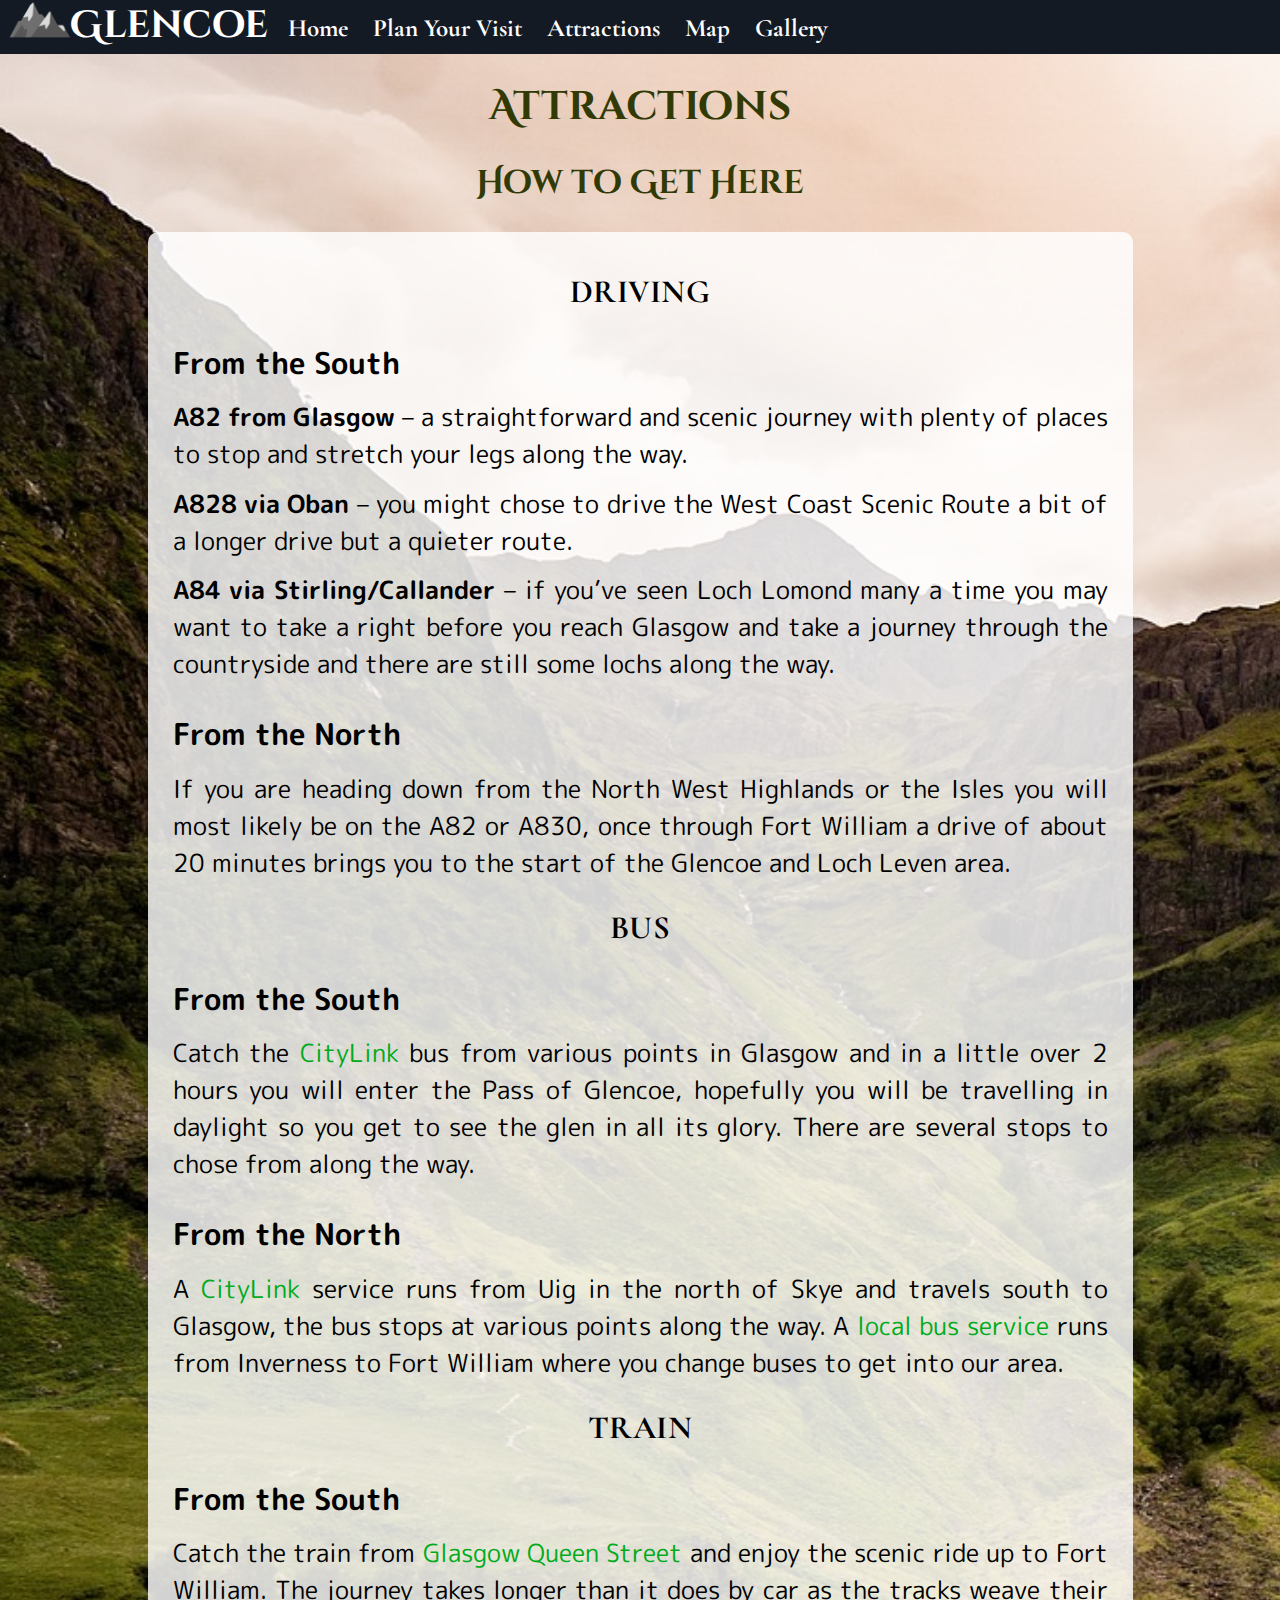
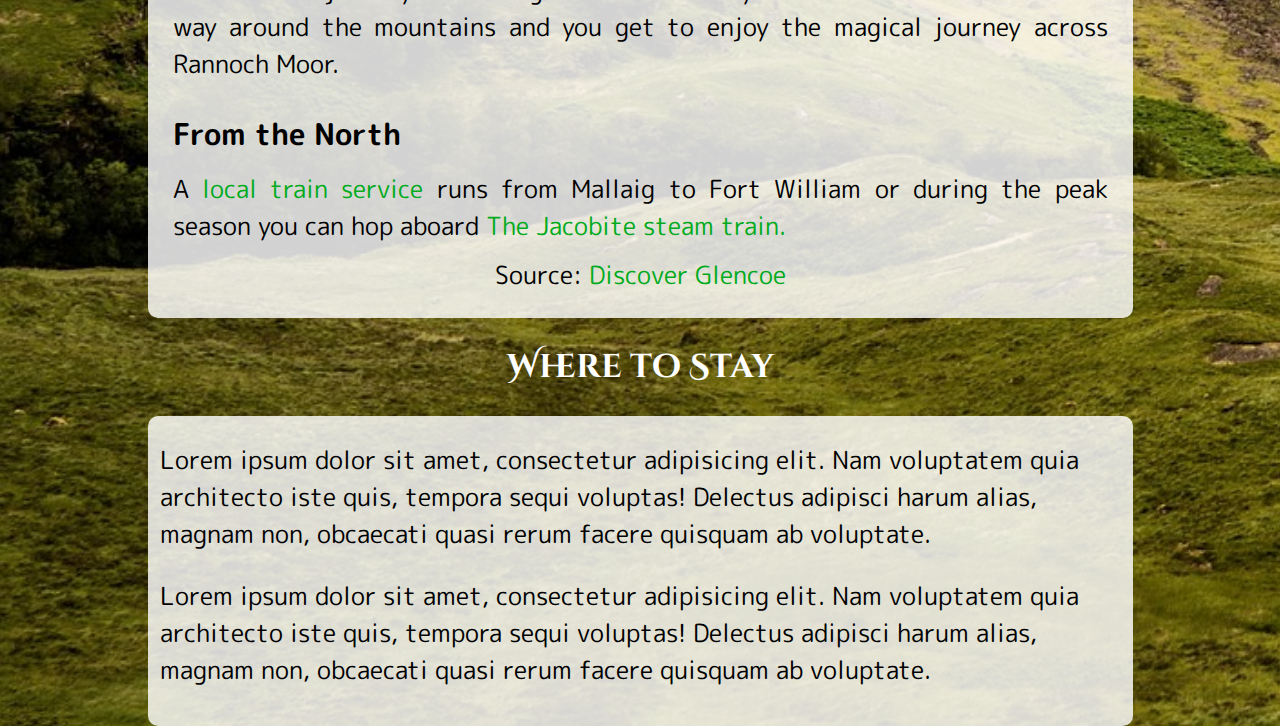
==== attractions.html @ bff454b1 "added pages" ====
<!DOCTYPE html>

<html lang="en">

<head>
    <title>Plan Your Visit</title>
    <link rel="stylesheet" href="styles.css">

    <link rel="preconnect" href="https://fonts.googleapis.com">
    <link rel="preconnect" href="https://fonts.gstatic.com" crossorigin>
    <link href="https://fonts.googleapis.com/css2?family=Cormorant+Garamond&display=swap" rel="stylesheet">

    <link rel="preconnect" href="https://fonts.googleapis.com">
    <link rel="preconnect" href="https://fonts.gstatic.com" crossorigin>
    <link href="https://fonts.googleapis.com/css2?family=Cinzel+Decorative" rel="stylesheet">

    <link rel="preconnect" href="https://fonts.googleapis.com">
    <link rel="preconnect" href="https://fonts.gstatic.com" crossorigin>
    <link href="https://fonts.googleapis.com/css2?family=M+PLUS+Rounded+1c:wght@300" rel="stylesheet">

</head>


<body class="plan-visit-body">
    <!-- Navbar -->
    <ul class="navbar">
        <a href="index.html"><img src="mountain-logo.png" id="logo-img" /></a>
        <li class="navItem"><a href="index.html" id="logo" class="navLink">Glencoe</a></li>
        <li class="navItem"><a href="index.html" class="navLink">Home</a></li>
        <li class="navItem"><a href="planyourvisit.html" class="navLink">Plan Your Visit</a></li>
        <li class="navItem"><a href="attractions.html" class="navLink">Attractions</a></li>
        <li class="navItem"><a href="map.html" class="navLink">Map</a></li>
        <li class="navItem"><a href="gallery.html" class="navLink">Gallery</a></li>
    </ul>

    <h1 class="plan-visit-title">Attractions</h1>

    <h2 class="plan-visit-subheading">How to Get Here</h2>

    <div class="plan-visit-content">
        <h2 id="directions">DRIVING</h2>
        <h3 id="directions-subtitle">From the South</h3>
        <p class="plan-visit-text"><span class="bold">A82 from Glasgow</span> – a straightforward and scenic journey
            with plenty of places to stop and stretch your legs along the way.</p>
        <p class="plan-visit-text"><span class="bold">A828 via Oban</span> – you might chose to drive the West Coast
            Scenic Route a bit of a longer drive but a quieter route.</p>
        <p class="plan-visit-text"><span class="bold">A84 via Stirling/Callander</span> – if you’ve seen Loch Lomond
            many a time you may want to take a right before you reach Glasgow and take a journey through the countryside
            and there are still some lochs along the way.</p>
        <h3 id="directions-subtitle">From the North</h3>
        <p class="plan-visit-text">If you are heading down from the North West Highlands or the Isles you will most
            likely be on the A82 or A830, once through Fort William a drive of about 20 minutes brings you to the start
            of the Glencoe and Loch Leven area.

        <h2 id="directions">BUS</h2>
        <h3 id="directions-subtitle">From the South</h3>
        <p class="plan-visit-text">Catch the <a href="https://www.citylink.co.uk/" id="pv-link"
                target="_blank">CityLink</a> bus from
            various points in Glasgow and in a little over 2 hours you will enter the Pass of Glencoe, hopefully you
            will be travelling in daylight so you get to see the glen in all its glory. There are several stops to chose
            from along the way.</p>
        <h3 id="directions-subtitle">From the North</h3>
        <p class="plan-visit-text">A <a href="https://www.citylink.co.uk/" id="pv-link" target="_blank">CityLink</a>
            service runs from
            Uig in the north of Skye and travels south to Glasgow, the bus stops at various points along the way. A
            <a href="https://www.stagecoachbus.com/about/north-scotland" id="pv-link" target="_blank">local bus
                service</a> runs from
            Inverness to Fort William where you change buses to get into our area.
        </p>

        <h2 id="directions">TRAIN</h2>
        <h3 id="directions-subtitle">From the South</h3>
        <p class="plan-visit-text">Catch the
            train from <a href="https://www.scotrail.co.uk/" id="pv-link" target="_blank">Glasgow Queen Street</a> and
            enjoy the scenic
            ride up to Fort William. The journey takes longer than
            it does by car as the tracks weave their way around the mountains and you get to enjoy the magical journey
            across Rannoch Moor.</p>
        <h3 id="directions-subtitle">From the North</h3>
        <p class="plan-visit-text">A <a href="https://www.nationalrail.co.uk/" id="pv-link" target="_blank">local train
                service</a> runs from Mallaig to Fort William or during the peak season you can hop aboard <a
                href="https://westcoastrailways.co.uk/jacobite/steam-train-trip" id="pv-link" target="_blank">The
                Jacobite steam train.</a></p>
        <p class="plan-visit-text" id="credit-info">Source: <a
                href="https://discoverglencoe.scot/more/glencoe-guide/getting-here/" id="pv-link"
                target="_blank">Discover Glencoe</a></p>

    </div>

    <h2 class="plan-visit-subheading" id="white-subheading">Where to Stay</h2>

    <div class="plan-visit-content">
        <p class="plan-visit-text"></p>Lorem ipsum dolor sit amet, consectetur adipisicing elit. Nam voluptatem quia
        architecto iste quis, tempora sequi voluptas! Delectus adipisci harum alias, magnam non, obcaecati quasi rerum
        facere quisquam ab voluptate.</p>
        <p class="plan-visit-text"></p>Lorem ipsum dolor sit amet, consectetur adipisicing elit. Nam voluptatem quia
        architecto iste quis, tempora sequi voluptas! Delectus adipisci harum alias, magnam non, obcaecati quasi rerum
        facere quisquam ab voluptate.</p>
    </div>



</body>

</html>
---- styles.css ----
* {
    font-size: 25px;
    font-family: 'Cormorant Garamond', serif;
}

body {
    margin: 0;
    background-color: #2B3348;
    color: white;
}

.main-body {
    overflow: hidden;
}

.navbar {
    list-style-type: none;
    margin: 0;
    padding: 0;
    background-color: #131A24;
    overflow: hidden;
}

img {
    width: 60px;
    height: 60px;
    float: left;
    padding-left: 10px;
    margin-top: -10px;
}

.navItem {
    display: inline;
    float: left;
    text-align: center;
    margin-bottom: -10px;
}

.navLink {
    display: block;
    /* padding-right: 2rem; */
    /* padding-left: 2rem; */
    padding-bottom: 0;
    color: white;
    text-decoration: none;
    padding: 0.5rem;
    margin: 0;
    font-weight: bold;
}

.navItem:hover {
    background-color: #374665;
    color: white;
}

#background-vid {
    position: absolute;
    top:0;
    left:0;
}

video {
    object-fit: cover;
    position: absolute;
    top: 0;
    left: 0;
    height: 100%;
    width: 100%;
    z-index: -1;
}

.tagline-container {
    display: flex;
    justify-content: center;
    align-items: center;
    min-height: 100%;
    min-width: 100%;
    position: absolute;
}

#tagline {
    font-size: 3rem;
    font-family: 'Cinzel Decorative', serif;
    text-decoration: none;
    text-align: center;
    /* padding-top: 5%; */
    padding-bottom: 0;
}

#logo {
    font-family: 'Cinzel Decorative', serif;
    font-size: 1.5rem;
    padding-left:0;
    padding-top: 3.5px;
    color: white;
    text-decoration: none;
    padding-top: 0;
    padding-right: 7px;
}

#logo:hover {
    text-decoration: none;
    background-color: #131A24;
}

.plan-visit-body {
    background-image: url("glencoeImage2.jpg");
    background-repeat: no-repeat;
    background-size: cover;
    /* height: 100vh;  */
    width: 100vw;
    min-width: 100%;
    min-height: 100%;
    z-index: 1;
    overflow-x: hidden;
}

.plan-visit-title {
    font-family: 'Cinzel Decorative', serif;
    text-align: center;
    font-size: 1.6rem;
    color: #313a05;
}

.plan-visit-subheading {
    font-family: 'Cinzel Decorative', serif;
    text-align: center;
    font-size: 1.3rem;
    color: #313a05;
}

.plan-visit-content {
    font-family: 'M PLUS Rounded 1c', 'Calibri', 'Trebuchet MS', sans-serif;
    width: 80%;
    background-color: #ffffffd2;
    color: black;
    margin-left: auto;
    margin-right: auto;
    padding: 0.5rem;
    max-width: 75%;
    border-radius: 10px;
}

#white-subheading {
    color: white;

}

.plan-visit-text {
    font-family: 'M PLUS Rounded 1c', 'Calibri', 'Trebuchet MS', sans-serif;
    padding: 0;
    margin: 0.5rem;
    text-align: justify;
}

#directions {
    font-family: 'Cormorant Garamond', serif;
    letter-spacing:0.5px;
    font-weight: bold;
    text-align: center;
    font-size:1.3rem;
}

#directions-subtitle {
    font-family: 'M PLUS Rounded 1c', 'Calibri', 'Trebuchet MS', sans-serif;
    margin-bottom: 0;
    font-size:1.2rem;
    margin-left: 0.5rem;
}

.bold {
    font-family: 'M PLUS Rounded 1c', 'Calibri', 'Trebuchet MS', sans-serif;
    font-weight: bold;
}

#pv-link {
    font-family: 'M PLUS Rounded 1c', 'Calibri', 'Trebuchet MS', sans-serif;
    color: #00ab1c;
    text-decoration: none;
}

#pv-link:hover {
    font-family: 'M PLUS Rounded 1c', 'Calibri', 'Trebuchet MS', sans-serif;
    color:yellow;
}

#credit-info {
    text-align: center;
}

.map {
    display:block;
    margin: auto auto;
    min-width: 50%;
    min-height: 50%;
    max-width: 85%;
    max-height: 85%;
    border-radius: 15px;
}

.map-title {
    text-align: center;
    font-family: 'Cinzel Decorative', serif;
    font-size: 1.6rem;
    color: white;
}

.map-container {
    text-align: center;
    height: 100vh;
    width: 100vw;
    height: 100%;
    width: 100%;
}
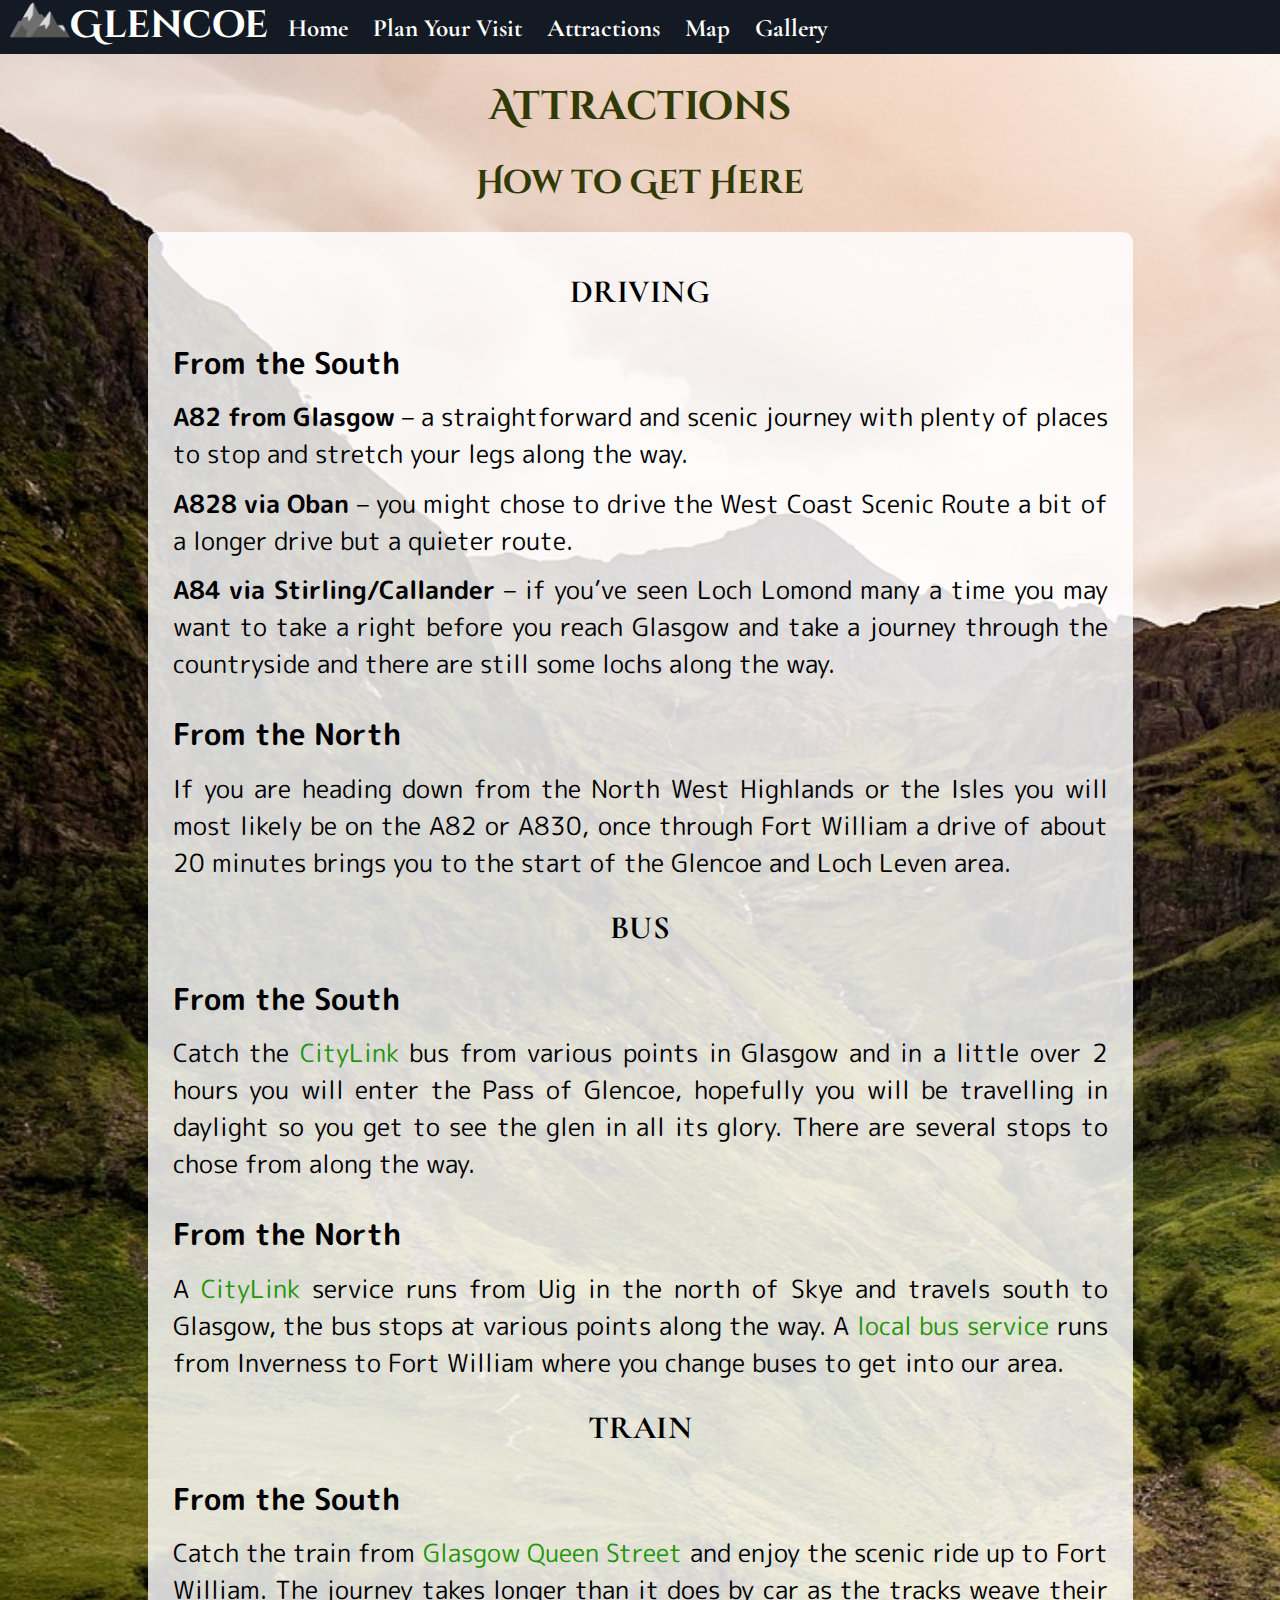
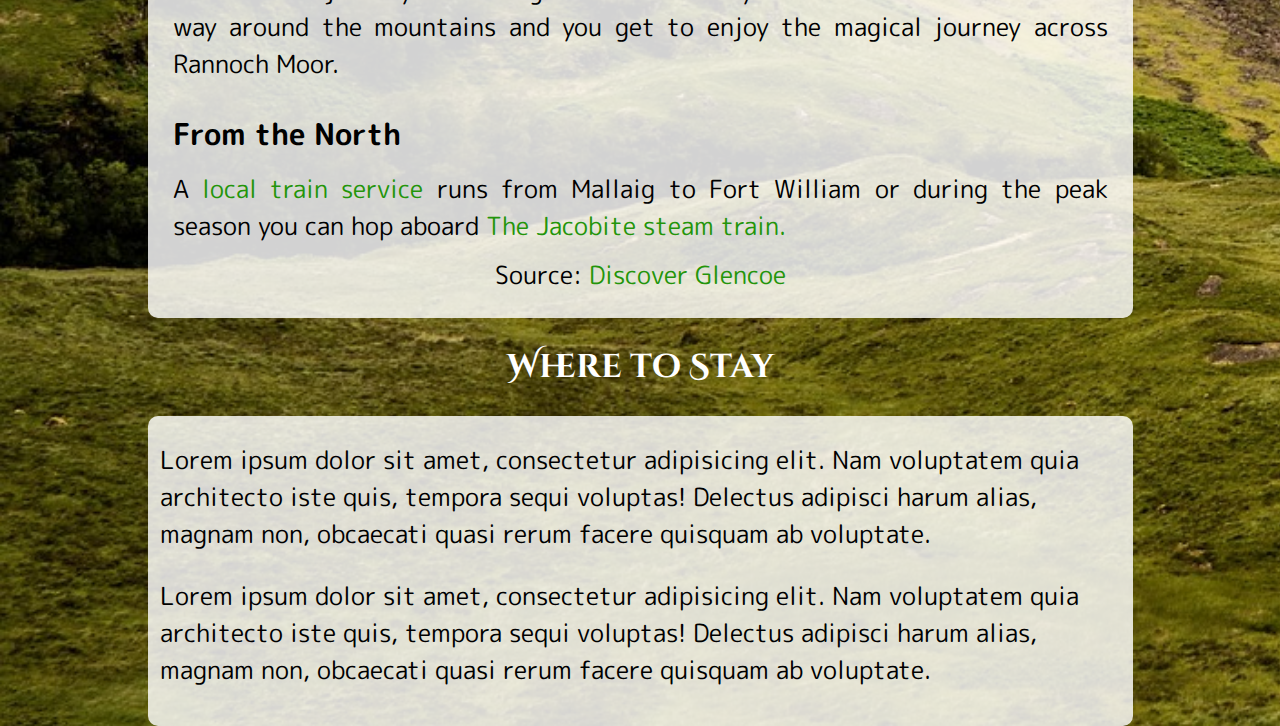
==== commit abd37a00: "map changes" ====
--- a/attractions.html
+++ b/attractions.html
@@ -3,7 +3,7 @@
 <html lang="en">
 
 <head>
-    <title>Plan Your Visit</title>
+    <title>Attractions</title>
     <link rel="stylesheet" href="styles.css">
 
     <link rel="preconnect" href="https://fonts.googleapis.com">
--- a/styles.css
+++ b/styles.css
@@ -175,13 +175,14 @@
 
 #pv-link {
     font-family: 'M PLUS Rounded 1c', 'Calibri', 'Trebuchet MS', sans-serif;
-    color: #00ab1c;
+    color: #23950a;
     text-decoration: none;
 }
 
 #pv-link:hover {
     font-family: 'M PLUS Rounded 1c', 'Calibri', 'Trebuchet MS', sans-serif;
-    color:yellow;
+    color:rgb(27, 98, 32);
+    font-style: italic;
 }
 
 #credit-info {
@@ -211,4 +212,44 @@
     width: 100vw;
     height: 100%;
     width: 100%;
+}
+
+.map-page-body {
+    background-image: linear-gradient(
+        to right,
+        #142135,
+        #2c3d40,
+        #596459,
+        #747f74,
+        #818273,
+        #747f74,
+        #596459,
+        #2c3d40,
+        #142135
+        );
+}
+
+.map-content {
+    max-width: 90%;
+    margin: auto auto;
+    padding: 1%;
+    border-radius: 10px;
+    background-color: rgba(255, 255, 255, 0.622);
+    
+}
+
+.map-text {
+    text-align: justify;
+}
+
+.map-list {
+    list-style: none;
+    text-align: justify;
+    padding: 2%;
+}
+
+.map-list-item {
+    font-family: 'Cinzel Decorative', serif;
+    font-size: 1.2rem;
+    padding-right: 0;
 }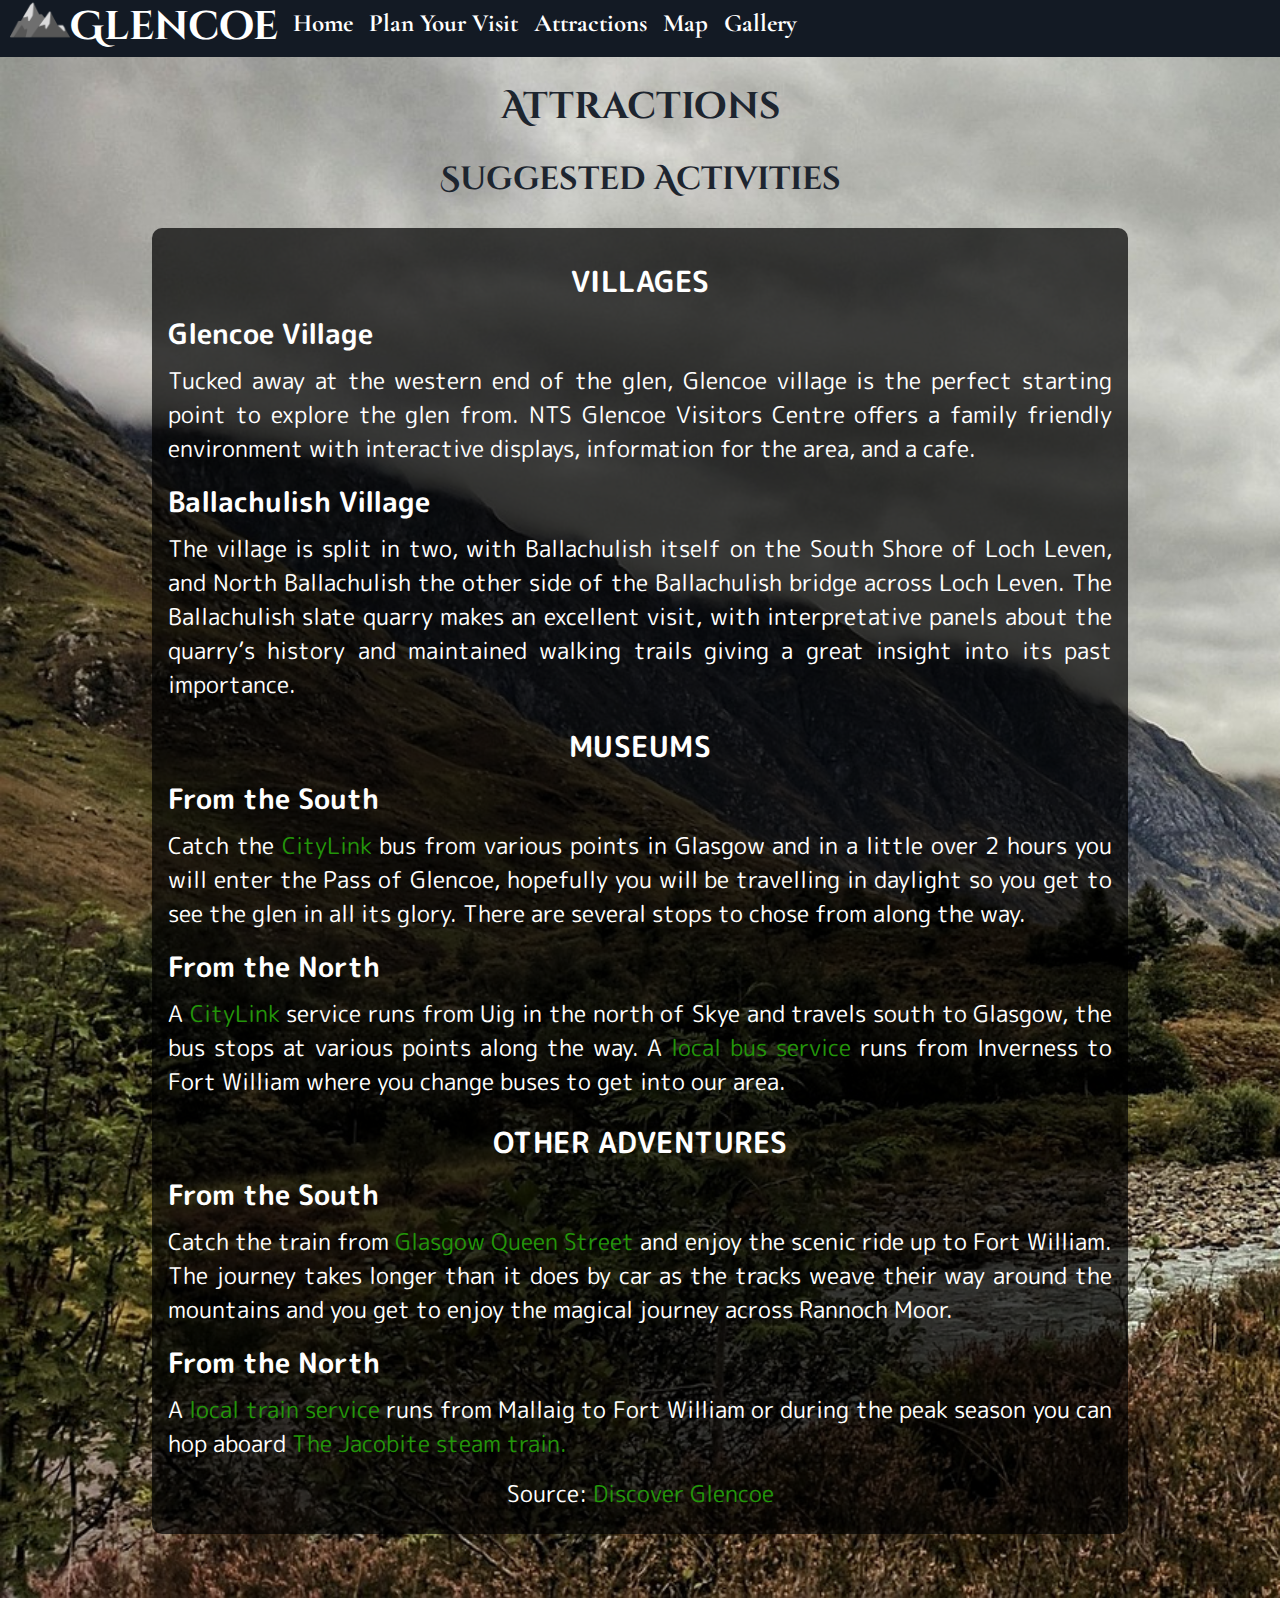
==== commit ca7f62ae: "attractions" ====
--- a/attractions.html
+++ b/attractions.html
@@ -21,10 +21,10 @@
 </head>
 
 
-<body class="plan-visit-body">
+<body class="attractions-body">
     <!-- Navbar -->
     <ul class="navbar">
-        <a href="index.html"><img src="mountain-logo.png" id="logo-img" /></a>
+        <a href="index.html"><img src="./assets/mountain-logo.png" id="logo-img" /></a>
         <li class="navItem"><a href="index.html" id="logo" class="navLink">Glencoe</a></li>
         <li class="navItem"><a href="index.html" class="navLink">Home</a></li>
         <li class="navItem"><a href="planyourvisit.html" class="navLink">Plan Your Visit</a></li>
@@ -35,24 +35,16 @@
 
     <h1 class="plan-visit-title">Attractions</h1>
 
-    <h2 class="plan-visit-subheading">How to Get Here</h2>
+    <h2 class="plan-visit-subheading">Suggested Activities</h2>
 
-    <div class="plan-visit-content">
-        <h2 id="directions">DRIVING</h2>
-        <h3 id="directions-subtitle">From the South</h3>
-        <p class="plan-visit-text"><span class="bold">A82 from Glasgow</span> – a straightforward and scenic journey
-            with plenty of places to stop and stretch your legs along the way.</p>
-        <p class="plan-visit-text"><span class="bold">A828 via Oban</span> – you might chose to drive the West Coast
-            Scenic Route a bit of a longer drive but a quieter route.</p>
-        <p class="plan-visit-text"><span class="bold">A84 via Stirling/Callander</span> – if you’ve seen Loch Lomond
-            many a time you may want to take a right before you reach Glasgow and take a journey through the countryside
-            and there are still some lochs along the way.</p>
-        <h3 id="directions-subtitle">From the North</h3>
-        <p class="plan-visit-text">If you are heading down from the North West Highlands or the Isles you will most
-            likely be on the A82 or A830, once through Fort William a drive of about 20 minutes brings you to the start
-            of the Glencoe and Loch Leven area.
+    <div class="attractions-content">
+        <h2 id="directions">VILLAGES</h2>
+        <h3 id="directions-subtitle">Glencoe Village</h3>
+        <p class="plan-visit-text">Tucked away at the western end of the glen, Glencoe village is the perfect starting point to explore the glen from. NTS Glencoe Visitors Centre offers a family friendly environment with interactive displays, information for the area, and a cafe.</p>
+        <h3 id="directions-subtitle">Ballachulish Village</h3>
+        <p class="plan-visit-text">The village is split in two, with Ballachulish itself on the South Shore of Loch Leven, and North Ballachulish the other side of the Ballachulish bridge across Loch Leven. The Ballachulish slate quarry makes an excellent visit, with interpretative panels about the quarry’s history and maintained walking trails giving a great insight into its past importance.</p>
 
-        <h2 id="directions">BUS</h2>
+        <h2 id="directions">MUSEUMS</h2>
         <h3 id="directions-subtitle">From the South</h3>
         <p class="plan-visit-text">Catch the <a href="https://www.citylink.co.uk/" id="pv-link"
                 target="_blank">CityLink</a> bus from
@@ -68,7 +60,7 @@
             Inverness to Fort William where you change buses to get into our area.
         </p>
 
-        <h2 id="directions">TRAIN</h2>
+        <h2 id="directions">OTHER ADVENTURES</h2>
         <h3 id="directions-subtitle">From the South</h3>
         <p class="plan-visit-text">Catch the
             train from <a href="https://www.scotrail.co.uk/" id="pv-link" target="_blank">Glasgow Queen Street</a> and
@@ -87,19 +79,6 @@
 
     </div>
 
-    <h2 class="plan-visit-subheading" id="white-subheading">Where to Stay</h2>
-
-    <div class="plan-visit-content">
-        <p class="plan-visit-text"></p>Lorem ipsum dolor sit amet, consectetur adipisicing elit. Nam voluptatem quia
-        architecto iste quis, tempora sequi voluptas! Delectus adipisci harum alias, magnam non, obcaecati quasi rerum
-        facere quisquam ab voluptate.</p>
-        <p class="plan-visit-text"></p>Lorem ipsum dolor sit amet, consectetur adipisicing elit. Nam voluptatem quia
-        architecto iste quis, tempora sequi voluptas! Delectus adipisci harum alias, magnam non, obcaecati quasi rerum
-        facere quisquam ab voluptate.</p>
-    </div>
-
-
-
 </body>
 
 </html>--- a/styles.css
+++ b/styles.css
@@ -1,5 +1,5 @@
 * {
-    font-size: 25px;
+    /* font-size: 25px; */
     font-family: 'Cormorant Garamond', serif;
 }
 
@@ -7,6 +7,7 @@
     margin: 0;
     background-color: #2B3348;
     color: white;
+    font-size: larger;
 }
 
 .main-body {
@@ -33,7 +34,7 @@
     display: inline;
     float: left;
     text-align: center;
-    margin-bottom: -10px;
+    margin-bottom: -15px;
 }
 
 .navLink {
@@ -44,8 +45,10 @@
     color: white;
     text-decoration: none;
     padding: 0.5rem;
-    margin: 0;
-    font-weight: bold;
+    /* margin: 0; */
+    margin-bottom: 10px;
+    font-weight: bold;
+    font-size: 25px;
 }
 
 .navItem:hover {
@@ -76,20 +79,26 @@
     min-height: 100%;
     min-width: 100%;
     position: absolute;
+    overflow-x: hidden;
+    overflow-y: hidden;
 }
 
 #tagline {
-    font-size: 3rem;
-    font-family: 'Cinzel Decorative', serif;
-    text-decoration: none;
-    text-align: center;
-    /* padding-top: 5%; */
+    /* font-size: 80wv; */
+    font-size: 4rem;
+    font-family: 'Cinzel Decorative', serif;
+    text-decoration: none;
+    text-align: center;
+    margin-top: -80px;
     padding-bottom: 0;
+    padding-left: 3%;
+    padding-right: 3%;
+    text-shadow: 5px 5px 5px black;
 }
 
 #logo {
     font-family: 'Cinzel Decorative', serif;
-    font-size: 1.5rem;
+    font-size: 40px;
     padding-left:0;
     padding-top: 3.5px;
     color: white;
@@ -104,7 +113,8 @@
 }
 
 .plan-visit-body {
-    background-image: url("glencoeImage2.jpg");
+    /* background-image: url("./assets/glencoeImage2.jpg"); */
+    background-image: url("./assets/glencoeImage4.jpg");
     background-repeat: no-repeat;
     background-size: cover;
     /* height: 100vh;  */
@@ -118,15 +128,15 @@
 .plan-visit-title {
     font-family: 'Cinzel Decorative', serif;
     text-align: center;
-    font-size: 1.6rem;
-    color: #313a05;
+    font-size: 2.3rem;
+    color: #1d252f;
 }
 
 .plan-visit-subheading {
     font-family: 'Cinzel Decorative', serif;
     text-align: center;
-    font-size: 1.3rem;
-    color: #313a05;
+    font-size: 2rem;
+    color: #1d252f;
 }
 
 .plan-visit-content {
@@ -136,6 +146,7 @@
     color: black;
     margin-left: auto;
     margin-right: auto;
+    margin-bottom: 5%;
     padding: 0.5rem;
     max-width: 75%;
     border-radius: 10px;
@@ -150,22 +161,27 @@
     font-family: 'M PLUS Rounded 1c', 'Calibri', 'Trebuchet MS', sans-serif;
     padding: 0;
     margin: 0.5rem;
+    margin-bottom: 1rem;
     text-align: justify;
 }
 
 #directions {
-    font-family: 'Cormorant Garamond', serif;
+    /* font-family: 'Cinzel Decorative', serif; */
+    font-family: 'M PLUS Rounded 1c', 'Calibri', 'Trebuchet MS', sans-serif;
+    /* font-family: 'Cormorant Garamond', serif; */
     letter-spacing:0.5px;
     font-weight: bold;
     text-align: center;
-    font-size:1.3rem;
+    /* font-size:1.3rem; */
+    margin-bottom: 0;
 }
 
 #directions-subtitle {
     font-family: 'M PLUS Rounded 1c', 'Calibri', 'Trebuchet MS', sans-serif;
     margin-bottom: 0;
-    font-size:1.2rem;
+    font-size:1.75rem;
     margin-left: 0.5rem;
+    margin-top:10px;
 }
 
 .bold {
@@ -202,54 +218,178 @@
 .map-title {
     text-align: center;
     font-family: 'Cinzel Decorative', serif;
-    font-size: 1.6rem;
-    color: white;
+    /* font-size: 1.6rem; */
+    color: #131A24;
+    /* color: #080f1a; */
 }
 
 .map-container {
     text-align: center;
-    height: 100vh;
+    background-color: #142135bd;
+    max-width: 90%;
+    margin: auto auto;
+    padding-bottom: 2%;
+    border-radius: 10px;
+    margin-bottom: 5%;
+}
+
+.map-page-body {
+    background-image: url(./assets/glencoeImage5.jpg);
+    background-repeat: no-repeat;
+    background-size: cover;
+    /* height: 100vh;  */
     width: 100vw;
-    height: 100%;
-    width: 100%;
-}
-
-.map-page-body {
-    background-image: linear-gradient(
-        to right,
-        #142135,
-        #2c3d40,
-        #596459,
-        #747f74,
-        #818273,
-        #747f74,
-        #596459,
-        #2c3d40,
-        #142135
-        );
+    min-width: 100%;
+    min-height: 100%;
+    z-index: 1;
+    overflow-x: hidden;
 }
 
 .map-content {
     max-width: 90%;
     margin: auto auto;
-    padding: 1%;
+    padding: 0;
     border-radius: 10px;
-    background-color: rgba(255, 255, 255, 0.622);
-    
-}
-
-.map-text {
-    text-align: justify;
+    /* color: #142135; */
+    /* background-color: rgba(255, 255, 255, 0.7); */
+    /* background-color: #142135bd; */
 }
 
 .map-list {
     list-style: none;
     text-align: justify;
-    padding: 2%;
+    padding: 1%;
 }
 
 .map-list-item {
     font-family: 'Cinzel Decorative', serif;
-    font-size: 1.2rem;
+    font-size: 2rem;
     padding-right: 0;
+    text-align: center;
+    font-weight: bold;
+    padding: 0.5% 0;
+}
+
+/* .map-list-item:hover
+    font-size: 1.5rem;
+    /* color: #00ff00; */
+
+#source {
+    font-family: 'M PLUS Rounded 1c', 'Calibri', 'Trebuchet MS', sans-serif;
+    /* font-size: 0.7rem; */
+    font-weight: bold;
+    /* margin: 0 0 2% 2%; */
+    padding-bottom: 2%;
+    border-bottom: 1px solid white;
+}
+
+#map-sources {
+    font-family: 'M PLUS Rounded 1c', 'Calibri', 'Trebuchet MS', sans-serif;
+    text-decoration: none;
+    /* color: #2c3d40; */
+    color: #b8e59c;
+    /* font-size: 0.7rem; */
+}
+
+#map-sources:hover {
+    font-style: italic;
+    color: #dfbdf1;
+}
+
+#map-paragraphs {
+    font-family: 'M PLUS Rounded 1c', 'Calibri', 'Trebuchet MS', sans-serif;
+    /* font-size: 0.9rem; */
+    text-align: justify;
+    /* margin: 1% 2%; */
+}
+
+.map-border {
+    /* margin: 1%; */
+    padding: 0;
+}
+
+.gallery-title {
+    text-align: center;
+    font-family: 'Cinzel Decorative', serif;
+    /* font-size: 2.3rem; */
+    color: white;
+    margin-top: 20px;
+    margin-bottom: 0;
+}
+
+.gallery-page {
+    background-image: linear-gradient(
+        to right,
+        #080f1a,
+        #142135,
+        #223c63,
+        #223c63,
+        #142135,
+        #080f1a
+        );
+}
+
+.gallery {
+    display: flex;
+    flex-direction: row;
+    flex-wrap: wrap;
+    justify-content: left;
+    align-items: center;
+    gap: 5%;
+    max-width: 90%;
+    max-height: 50%;
+    margin: 0 auto;
+    padding: 20px 10px;
+  }
+  
+  .gallery-img {
+    width: 100%;
+    /* height: 100%; */
+    /* max-width: 100%; */
+    /* height: 300px; */
+    object-fit: cover;
+    /* border-radius: 5px; */
+    border-radius: 2px;
+    margin: 1% 0;
+    padding:0;
+  }
+
+  .gallery-img:hover {
+    /* height: 25%; */
+    height: 500px;
+    max-height: 50%;
+  }
+  
+  .gallery::after {
+    content: "";
+    /* width: 350px; */
+  }
+
+  .attractions-body {
+    background-image: url("./assets/glencoeImage3.jpg");
+    background-repeat: no-repeat;
+    background-size: cover;
+    /* height: 100vh;  */
+    width: 100vw;
+    min-width: 100%;
+    min-height: 100%;
+    z-index: 1;
+    overflow-x: hidden;
+}
+
+.attractions-content {
+    font-family: 'M PLUS Rounded 1c', 'Calibri', 'Trebuchet MS', sans-serif;
+    width: 80%;
+    background-color: #000000b5;
+    color: rgb(255, 255, 255);
+    margin-left: auto;
+    margin-right: auto;
+    margin-bottom: 5%;
+    padding: 0.5rem;
+    max-width: 75%;
+    border-radius: 10px;
+}
+
+p {
+    font-size:larger
 }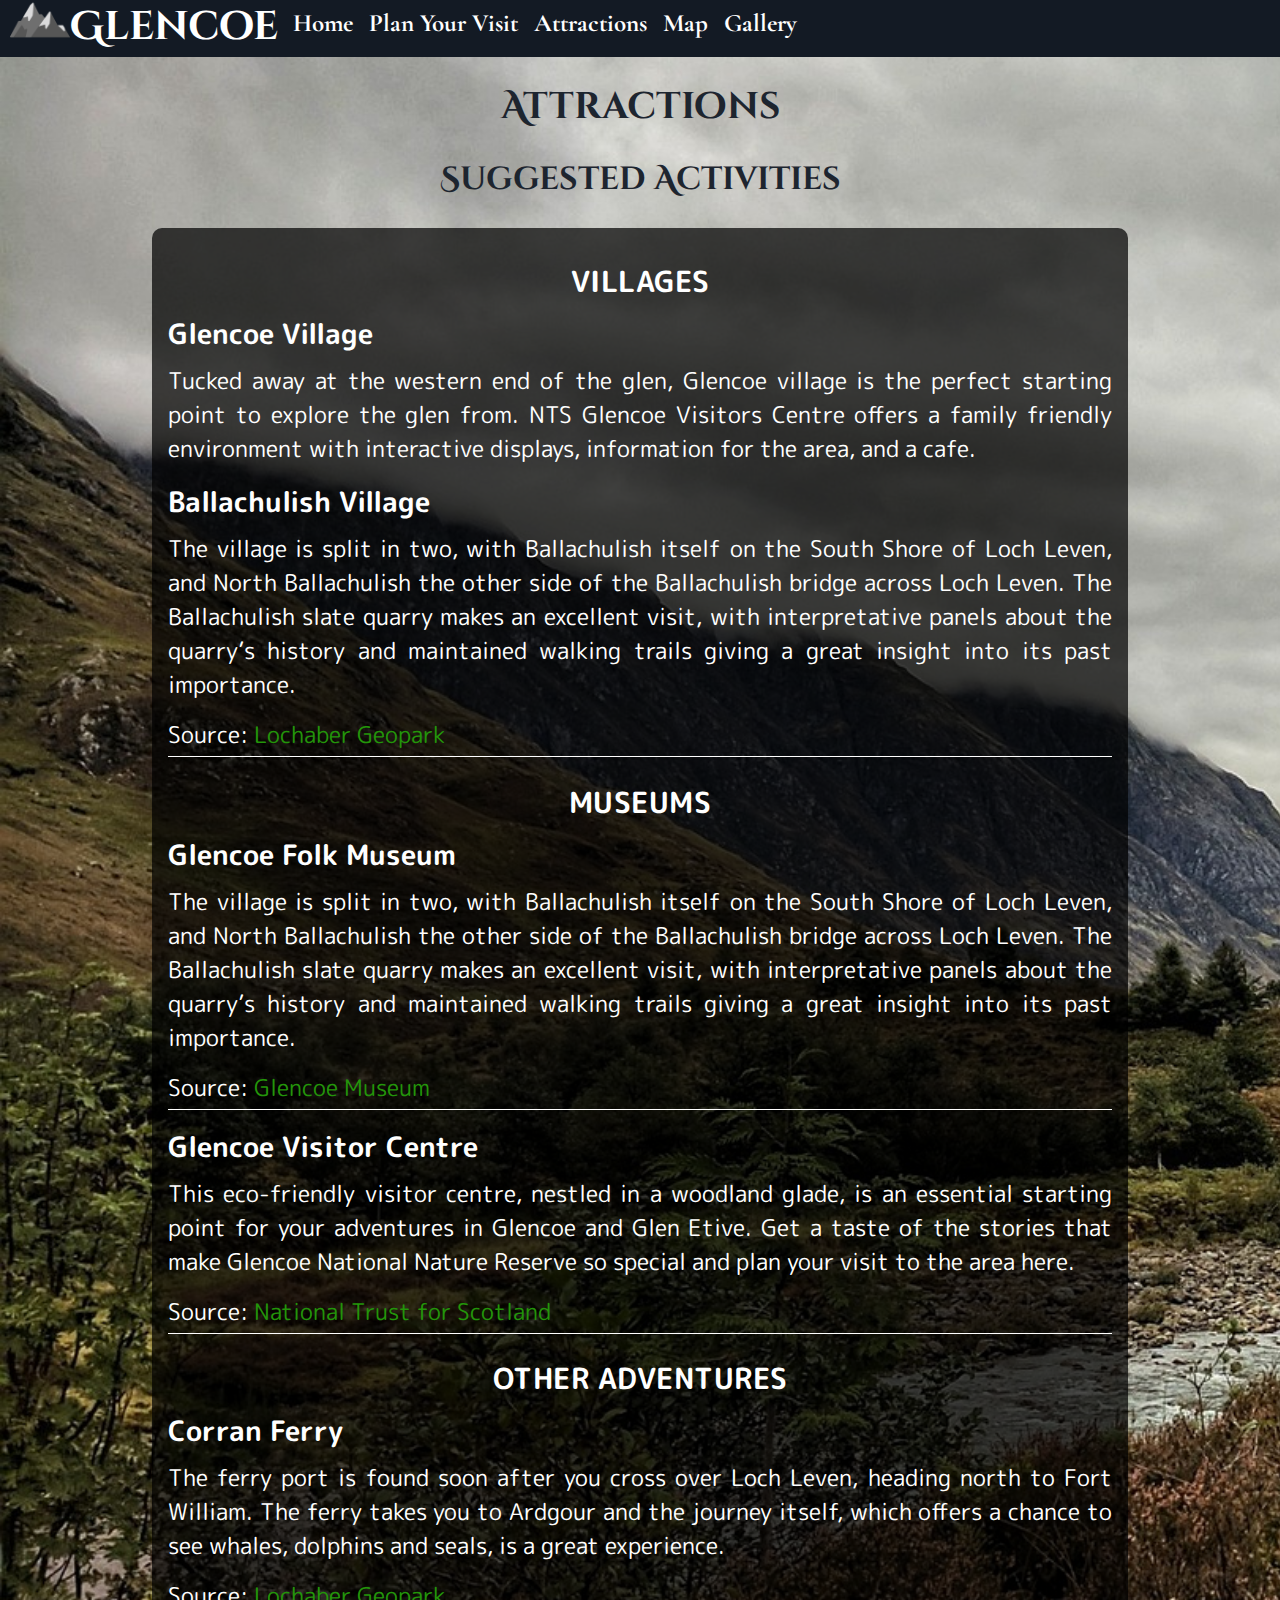
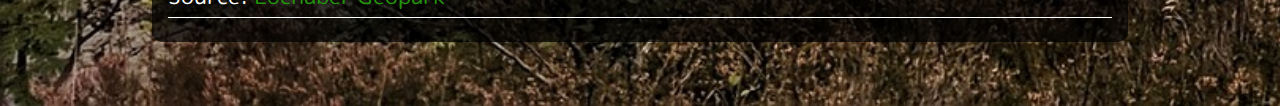
==== commit 5990e569: "style changes" ====
--- a/attractions.html
+++ b/attractions.html
@@ -40,43 +40,42 @@
     <div class="attractions-content">
         <h2 id="directions">VILLAGES</h2>
         <h3 id="directions-subtitle">Glencoe Village</h3>
-        <p class="plan-visit-text">Tucked away at the western end of the glen, Glencoe village is the perfect starting point to explore the glen from. NTS Glencoe Visitors Centre offers a family friendly environment with interactive displays, information for the area, and a cafe.</p>
+        <p class="plan-visit-text">Tucked away at the western end of the glen, Glencoe village is the perfect starting
+            point to explore the glen from. NTS Glencoe Visitors Centre offers a family friendly environment with
+            interactive displays, information for the area, and a cafe.</p>
         <h3 id="directions-subtitle">Ballachulish Village</h3>
-        <p class="plan-visit-text">The village is split in two, with Ballachulish itself on the South Shore of Loch Leven, and North Ballachulish the other side of the Ballachulish bridge across Loch Leven. The Ballachulish slate quarry makes an excellent visit, with interpretative panels about the quarry’s history and maintained walking trails giving a great insight into its past importance.</p>
+        <p class="plan-visit-text">The village is split in two, with Ballachulish itself on the South Shore of Loch
+            Leven, and North Ballachulish the other side of the Ballachulish bridge across Loch Leven. The Ballachulish
+            slate quarry makes an excellent visit, with interpretative panels about the quarry’s history and maintained
+            walking trails giving a great insight into its past importance.</p>
+        <p class="plan-visit-text" id="credit-info">Source: <a
+                href="https://lochabergeopark.org.uk/thingstodo/lochaber-geotrails/glen-coe/" id="pv-link"
+                target="_blank">Lochaber Geopark</a></p>
 
         <h2 id="directions">MUSEUMS</h2>
-        <h3 id="directions-subtitle">From the South</h3>
-        <p class="plan-visit-text">Catch the <a href="https://www.citylink.co.uk/" id="pv-link"
-                target="_blank">CityLink</a> bus from
-            various points in Glasgow and in a little over 2 hours you will enter the Pass of Glencoe, hopefully you
-            will be travelling in daylight so you get to see the glen in all its glory. There are several stops to chose
-            from along the way.</p>
-        <h3 id="directions-subtitle">From the North</h3>
-        <p class="plan-visit-text">A <a href="https://www.citylink.co.uk/" id="pv-link" target="_blank">CityLink</a>
-            service runs from
-            Uig in the north of Skye and travels south to Glasgow, the bus stops at various points along the way. A
-            <a href="https://www.stagecoachbus.com/about/north-scotland" id="pv-link" target="_blank">local bus
-                service</a> runs from
-            Inverness to Fort William where you change buses to get into our area.
-        </p>
+        <h3 id="directions-subtitle">Glencoe Folk Museum</h3>
+        <p class="plan-visit-text">The village is split in two, with Ballachulish itself on the South Shore of Loch
+            Leven, and North Ballachulish the other side of the Ballachulish bridge across Loch Leven. The Ballachulish
+            slate quarry makes an excellent visit, with interpretative panels about the quarry’s history and maintained
+            walking trails giving a great insight into its past importance.</p>
+        <p class="plan-visit-text" id="credit-info">Source: <a href="https://www.glencoemuseum.com/" id="pv-link"
+                target="_blank">Glencoe Museum</a></p>
+        <h3 id="directions-subtitle">Glencoe Visitor Centre</h3>
+        <p class="plan-visit-text">This eco-friendly visitor centre, nestled in a woodland glade, is an essential
+            starting point for your adventures in Glencoe and Glen Etive. Get a taste of the stories that make Glencoe
+            National Nature Reserve so special and plan your visit to the area here.</p>
+        <p class="plan-visit-text" id="credit-info">Source: <a
+                href="https://www.nts.org.uk/visit/places/glencoe/highlights/visitor-centre" id="pv-link"
+                target="_blank">National Trust for Scotland </a></p>
 
         <h2 id="directions">OTHER ADVENTURES</h2>
-        <h3 id="directions-subtitle">From the South</h3>
-        <p class="plan-visit-text">Catch the
-            train from <a href="https://www.scotrail.co.uk/" id="pv-link" target="_blank">Glasgow Queen Street</a> and
-            enjoy the scenic
-            ride up to Fort William. The journey takes longer than
-            it does by car as the tracks weave their way around the mountains and you get to enjoy the magical journey
-            across Rannoch Moor.</p>
-        <h3 id="directions-subtitle">From the North</h3>
-        <p class="plan-visit-text">A <a href="https://www.nationalrail.co.uk/" id="pv-link" target="_blank">local train
-                service</a> runs from Mallaig to Fort William or during the peak season you can hop aboard <a
-                href="https://westcoastrailways.co.uk/jacobite/steam-train-trip" id="pv-link" target="_blank">The
-                Jacobite steam train.</a></p>
+        <h3 id="directions-subtitle">Corran Ferry</h3>
+        <p class="plan-visit-text">The ferry port is found soon after you cross over Loch Leven, heading north to Fort
+            William. The ferry takes you to Ardgour and the journey itself, which offers a chance to see whales,
+            dolphins and seals, is a great experience.</p>
         <p class="plan-visit-text" id="credit-info">Source: <a
-                href="https://discoverglencoe.scot/more/glencoe-guide/getting-here/" id="pv-link"
-                target="_blank">Discover Glencoe</a></p>
-
+                href="https://lochabergeopark.org.uk/thingstodo/lochaber-geotrails/glen-coe/" id="pv-link"
+                target="_blank">Lochaber Geopark</a></p>
     </div>
 
 </body>
--- a/styles.css
+++ b/styles.css
@@ -142,7 +142,7 @@
 .plan-visit-content {
     font-family: 'M PLUS Rounded 1c', 'Calibri', 'Trebuchet MS', sans-serif;
     width: 80%;
-    background-color: #ffffffd2;
+    background-color: #ffffffe2;
     color: black;
     margin-left: auto;
     margin-right: auto;
@@ -202,8 +202,13 @@
 }
 
 #credit-info {
-    text-align: center;
-}
+    border-bottom: solid 1px white;
+    padding-bottom: 5px;
+}
+
+/* #no-border {
+    border:none;
+} */
 
 .map {
     display:block;
